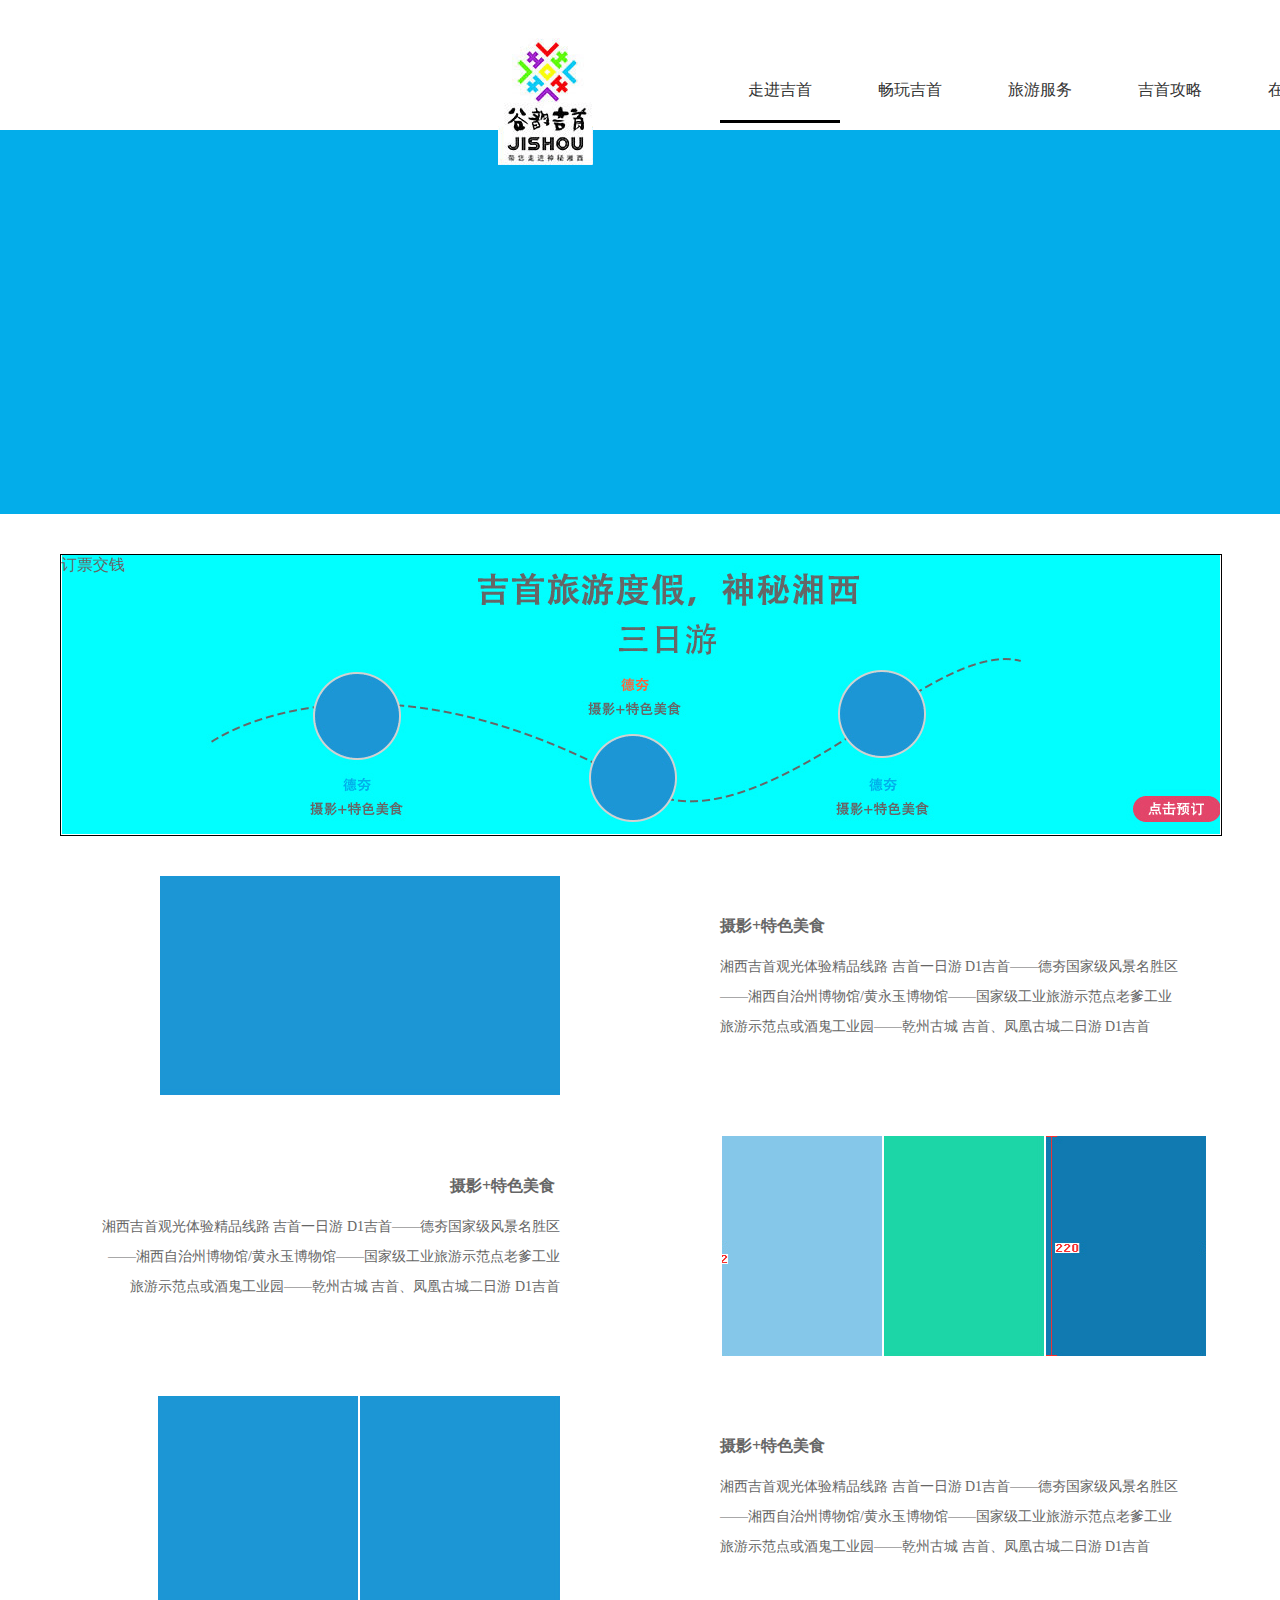
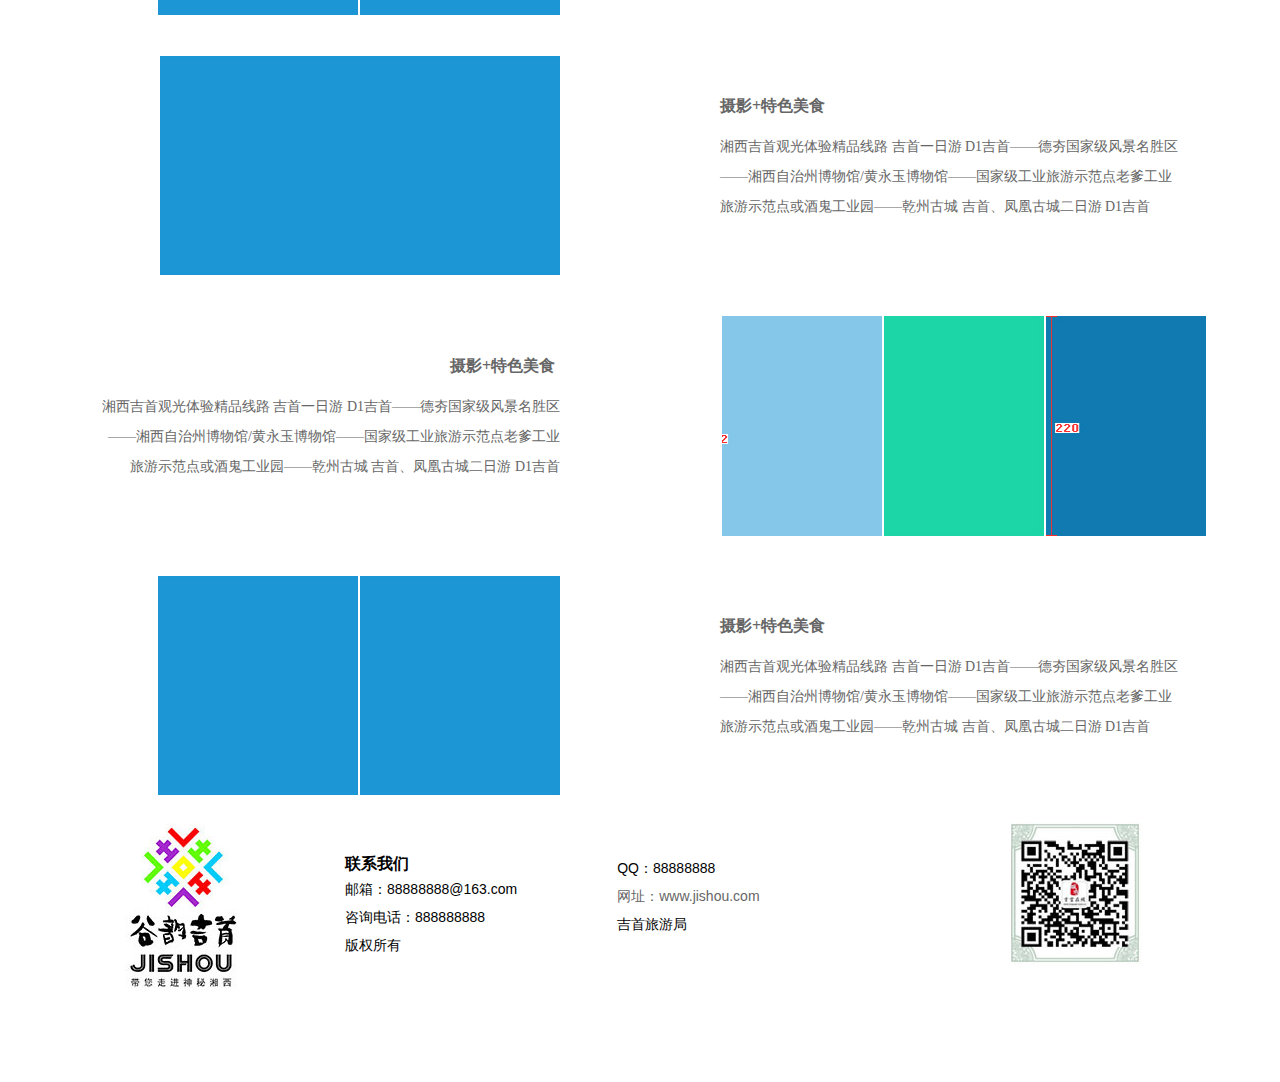
==== templates/tabthree/luxian.html @ d62cfb80 "首次提交" ====
<!DOCTYPE html>
<html>
<head lang="en">

    <meta charset="utf-8">
    <meta http-equiv="X-UA-Compatible" content="IE=edge">
    <meta name="renderer" content="webkit">
    <meta name="viewport" content="width=device-width, initial-scale=1, user-scalable=no">
    <title> 吉首市旅游官网 </title>
    <link rel="shortcut icon" type="image/x-icon" href="favicon.ico">
    <link rel="stylesheet" href="../../css/base.css"/>
    <link rel="stylesheet" href="../../css/luxian.css"/>
    <!--[if lt IE 9]>
    <script src="../../lib/html5shiv/html5shiv.min.js"></script>
    <script src="../../lib/respond/respond.min.js"></script>
    <![endif]-->
    <title></title>
</head>
<body>

<header id="header">
    <div class="logo"><img src="../../img/raw_1493013183_03.png" alt=""/></div>
    <nav class="container" id="nav">
        <div class="nav-tabs">
            <span class="bom">走进吉首</span>
            <span>畅玩吉首</span>
            <span>旅游服务</span>
            <span>吉首攻略</span>
            <span>在线旅游</span>
            <div class="langs"><i>中文</i><i>English</i></div>
        </div>

        <div class="tab-content" id="boox">
            <!--走进吉首-->
            <div >
                <ul>
                    <a href="../tabone/gaikuang.html"><li>吉首概括</li></a>
                    <a href="../tabone/fuhao.html"><li>吉首符号</li></a>
                    <a href="../tabone/fengtu.html"><li>风土人情</li></a>
                    <a href="../tabone/guwu.html"><li>苗族鼓舞</li></a>
                </ul>
                <ul>
                    <a href="../tabone/jieqing.html"><li>节庆活动</li></a>
                    <a href="../tabone/meili.html"><li>美丽吉首</li></a>
                </ul>
            </div>

            <!--畅玩吉首-->
            <div >
                <ul>
                    <a href="../tabtwo/jingqu.html"><li>景区</li></a>
                    <a href="../tabtwo/meishi.html"><li>美食</li></a>
                    <a href="../tabtwo/zhushu.html"><li>住宿</li></a>
                    <a href="../tabtwo/yule.html"><li>娱乐</li></a>
                </ul>
                <ul>
                    <a href="../tabtwo/techan.html"><li>特产</li></a>
                </ul>
            </div>

            <!--吉首攻略-->
            <div >
                <ul>
                    <a href="tuijian.html"><li>精品推荐</li></a>
                    <a href="#@"><li>交通导航</li></a>
                    <a href="youji.html"><li>吉首游记</li></a>
                </ul>
            </div>
            <!--吉首服务-->
            <div >
                <ul>
                    <a href=""><li>咨询电话</li></a>
                    <a href=""><li>投诉电话</li></a>
                    <a href=""><li>火车票</li></a>
                    <a href=""><li>飞机票</li></a>
                </ul>
                <ul>
                    <a href=""><li>天气</li></a>
                    <a href=""><li>在线投诉</li></a>
                </ul>
            </div>
            <!--在线旅游-->
            <div >
                <ul>
                    <a href="#"><li>精品推荐</li></a>
                </ul>
            </div>
        </div>
    </nav>

</header>
<!--  /头部区域 -->
<!--banner图片-->
<section class="banner">

</section>



<!--旅游路线详情-->
<section class="container">
    <div class="yuding">
        <a href="#">订票交钱</a>
    </div>

    
</section>
<!--详细规划-->
<section class="container guihua">
    <!--详细规划一-->
    <div class="guihua-one clearfix">
        <div class="left"><img class="img-1" src="../../img/luxian/5_03.png" alt=""/></div>

        <div class="img-2"> <!--<img src="" alt="."/>--></div>

        <div class="content">
            <h4>摄影+特色美食</h4>
            <p>湘西吉首观光体验精品线路 吉首一日游 D1吉首——德夯国家级风景名胜区——湘西自治州博物馆/黄永玉博物馆——国家级工业旅游示范点老爹工业旅游示范点或酒鬼工业园——乾州古城 吉首、凤凰古城二日游 D1吉首</p>
        </div>
    </div>

    <!--详细规划二-->

    <div class="guihua-two clearfix">
        <div class="left">
            <div class="content">
                <h4>摄影+特色美食</h4>
                <p>湘西吉首观光体验精品线路 吉首一日游 D1吉首——德夯国家级风景名胜区——湘西自治州博物馆/黄永玉博物馆——国家级工业旅游示范点老爹工业旅游示范点或酒鬼工业园——乾州古城 吉首、凤凰古城二日游 D1吉首</p>
            </div>
        </div>


        <div class="img-2"> <!--<img src="" alt="."/>--></div>
        <div class="img-1">
            <img src="../../img/luxian/5_06.png" alt=""/>
            <img src="../../img/luxian/5_04.png" alt=""/>
            <img src="../../img/luxian/5_05.png" alt=""/>
        </div>
    </div>

    <!--详细规划三-->
    <div class="guihua-three clearfix">
        <div class="left">
            <img class="img-1" src="../../img/luxian/5_07.png" alt=""/>
            <img class="img-1" src="../../img/luxian/5_07.png" alt=""/>
        </div>

        <div class="img-2"> <!--<img src="" alt="."/>--></div>

        <div class="content">
            <h4>摄影+特色美食</h4>
            <p>湘西吉首观光体验精品线路 吉首一日游 D1吉首——德夯国家级风景名胜区——湘西自治州博物馆/黄永玉博物馆——国家级工业旅游示范点老爹工业旅游示范点或酒鬼工业园——乾州古城 吉首、凤凰古城二日游 D1吉首</p>
        </div>
    </div>







    <!--循环一次复制-->

    <!--详细规划一-->
    <div class="guihua-one clearfix">
        <div class="left"><img class="img-1" src="../../img/luxian/5_03.png" alt=""/></div>

        <div class="img-2"> <!--<img src="" alt="."/>--></div>

        <div class="content">
            <h4>摄影+特色美食</h4>
            <p>湘西吉首观光体验精品线路 吉首一日游 D1吉首——德夯国家级风景名胜区——湘西自治州博物馆/黄永玉博物馆——国家级工业旅游示范点老爹工业旅游示范点或酒鬼工业园——乾州古城 吉首、凤凰古城二日游 D1吉首</p>
        </div>
    </div>

    <!--详细规划二-->

    <div class="guihua-two clearfix">
        <div class="left">
            <div class="content">
                <h4>摄影+特色美食</h4>
                <p>湘西吉首观光体验精品线路 吉首一日游 D1吉首——德夯国家级风景名胜区——湘西自治州博物馆/黄永玉博物馆——国家级工业旅游示范点老爹工业旅游示范点或酒鬼工业园——乾州古城 吉首、凤凰古城二日游 D1吉首</p>
            </div>
        </div>


        <div class="img-2"> <!--<img src="" alt="."/>--></div>
        <div class="img-1">
            <img src="../../img/luxian/5_06.png" alt=""/>
            <img src="../../img/luxian/5_04.png" alt=""/>
            <img src="../../img/luxian/5_05.png" alt=""/>
        </div>
    </div>

    <!--详细规划三-->
    <div class="guihua-three clearfix">
        <div class="left">
            <img class="img-1" src="../../img/luxian/5_07.png" alt=""/>
            <img class="img-1" src="../../img/luxian/5_07.png" alt=""/>
        </div>

        <div class="img-2"> <!--<img src="" alt="."/>--></div>

        <div class="content">
            <h4>摄影+特色美食</h4>
            <p>湘西吉首观光体验精品线路 吉首一日游 D1吉首——德夯国家级风景名胜区——湘西自治州博物馆/黄永玉博物馆——国家级工业旅游示范点老爹工业旅游示范点或酒鬼工业园——乾州古城 吉首、凤凰古城二日游 D1吉首</p>
        </div>
    </div>





</section>




<!-- 结尾 -->
<footer class="jieshu">
    <div class="container">
        <div class="logo"><a href="#"><img src="../../img/raw_1493013183_39.png" alt=""></a></div>
        <div class="footer_tel">
            <ul class="tel">
                <h4>联系我们</h4>
                <li>邮箱：88888888@163.com</li>
                <li>咨询电话：888888888</li>
                <li>版权所有</li>
            </ul>
            <ul class="qq">
                <li>QQ：88888888</li>
                <li><a href="www.jishou.com">网址：www.jishou.com</a></li>
                <li>吉首旅游局</li>
            </ul>
        </div>
        <div class="weixin"><a href="#"><img src="../../img/raw_1493013183_40.png" alt=""></a></div>
    </div>
</footer>

</body>
<script src="js/main.js"></script>
<script>
    /*nav导航栏*/
    function fun(obj,a) {
        var header=document.getElementById("header")
        var tegle = document.getElementById(obj);
        var box = document.getElementById(a);
        var spns = tegle.getElementsByTagName("span");
        var lis = box.getElementsByTagName("div");
        for (i = 0; i < spns.length; i++) {
            spns[i].index = i;
            spns[i].onmouseover = function () {
                for (i = 0; i < spns.length; i++) {
                    spns[i].className = "";
                    lis[i].className = "";
                }
                ;
                this.className = "bom";
                console.log(this.index);
                lis[this.index].className = "dis-black";
            };
            lis[i].onmouseover = function () {
                for (i = 0; i < lis.length; i++) {
                    lis[i].className = "";
                };
                this.className = "dis-black";
            }
            header.onmouseout = function () {
                for (i = 0; i < lis.length; i++) {
                    lis[i].className = "";
                }
            }
        }
    }
    fun("nav","boox");

    /*轮播*/

</script>

</html>
---- css/base.css ----
@charset "UTF-8";
/*css 初始化 */
html, body, ul, li, ol, dl, dd, dt, p, h1, h2, h3, h4, h5, h6, form, fieldset, legend, img {
    margin: 0;
    padding: 0;
}
body {
    font-family: "Helvetica Neue", Helvetica, Microsoft Yahei, Hiragino Sans GB, WenQuanYi Micro Hei, sans-serif;
}

fieldset, img, input, button {
    border: none;
    padding: 0;
    margin: 0;
    outline-style: none;
}

ul, ol {
    list-style: none;
}

input {
    padding-top: 0;
    padding-bottom: 0;
    font-family: "SimSun", "宋体";
}

select, input {
    vertical-align: middle;
}

select, input, textarea {
    font-size: 12px;
    margin: 0;
}
textarea {
    resize: none;
}

/*防止拖动*/
img {
    border: 0;
    vertical-align: middle;
}

/*  去掉图片低测默认的3像素空白缝隙*/
table {
    border-collapse: collapse;
}
.clearfix:before, .clearfix:after {
    content: "";
    display: table;
}

.clearfix:after {
    clear: both;
}

.clearfix {
    *zoom: 1; /*IE/7/6*/
}

a {
    color: #666;
    text-decoration: none;
}

a:hover {
    color: #C81623;
}


s, i, em {
    font-style: normal;
    text-decoration: none;
}

.container {
    width: 1160px;
    padding-right: 20px;
    padding-left: 20px;
    margin-right: auto;
    margin-left: auto;
}

#header{
    width: 1900px;
    height: 100px;

}
#header >  .container{
    position: relative;
}
#header >  .logo{
    position: absolute;
    top: 30px;
    left: 498px;
    z-index: 1000;
}
#header >  .container > .nav-tabs {
    height: 60px;
    width: 100%;
    float: left;
    padding-left: 340px;
    padding-top: 60px;

}
#header >  .container > .nav-tabs span{
    display:block;
    float: left;
    height: 60px;
    width: 120px;
    margin-bottom: 0;
    margin-left: 10px;
    line-height: 60px;
    font-size: 16px;
    color: #333;
    text-align: center;
    cursor: pointer;
}
#header >  .container .langs{
    float: left;
    height: 60px;
    width: 100px;
    margin-bottom: 0;
    margin-left: 10px;
    line-height: 60px;
    font-size: 16px;
    color: #333;
    text-align: center;
    cursor: pointer;


}



#header >  .container > .nav-tabs .bom{
    border-bottom: 3px solid black;
}

#header >  .container > .tab-content div{
    padding-top: 30px;
    position: absolute;
    top: 120px;
    width: 1026px;
    background-color:  pink;
    opacity: 0.6;
    z-index: 1111;
    margin-left: 204px;
    display: none;

}
#header >  .container > .tab-content .dis-black{
    display: block;
}
#header >  .container > .tab-content div ul {
    padding-left: 100px;
    float: left;
}
#header >  .container > .tab-content div ul li {
    list-style: none;
    padding-top: 8px;
    font-size: 20px;
    color:  #000000;
}



/* 结尾部分 */
.jieshu{
    height: 260px;
    padding-top: 26px;
}
.jieshu .container .logo{
    height: 170px;
    width: 129px;
    float: left;
    margin-left: 56px;
}
.jieshu .container .footer_tel{
    float: left;
    margin-top: 32px;
}
.jieshu .container .footer_tel ul{
    float: left;
    margin-left: 100px;
}
.jieshu .container .footer_tel ul li{
    height: 28px;
    line-height: 28px;
    font-size: 14px;
}
.jieshu .container .weixin{
    float: right;
    margin-right: 78px;

}


.jieshu .container .row .col-lg-4 {

    margin-bottom: 30px;
    margin-top: 30px;
}
.jieshu .container .row li{
    list-style: none;
    margin-top: 10px;

}
---- css/luxian.css ----
@charset "UTF-8";

/*公用属性*/
.biude{
    display:block;
    height: 30px;
    width: 132px;
    margin: 40px auto;
    background-color: #ff6239;
    color: #ffffff;
    text-align: center;
    line-height: 30px;
    border-radius: 15px;
}
.banner{
    height: 384px;
    width: 100%;
    background-color: #03adea;
    margin-top: 30px;
}


/*旅游路线详情*/
.yuding{
    margin-top: 40px;
    height: 280px;
    width: 1160px;
    background: url('../img/5_03.png') 0 0 no-repeat;
    border: 1px solid black;
}

.guihua .guihua-one{
    margin-top: 40px;
    height: 220px;
}
.guihua .guihua-one .left{
    width: 500px;
}
.guihua .guihua-one .img-1{
    float: left;
    margin-left: 100px;
}
.guihua .guihua-one .img-2{
    float: left;
    height: 220px;
    width: 160px;
}
.guihua .guihua-one .content{
    float: left;
    width: 460px;
}
.guihua .guihua-one .content h4{
    margin-top: 40px;
    margin-bottom: 15px;
    font-family: Microsoft Yahei;
    color: #666666;
    font-size: 16px;
}
.guihua .guihua-one .content p {
    font-family: Microsoft Yahei;
    color: #666666;
    font-size: 14px;
    line-height: 30px;

}


/*规划二介绍*/
.guihua .guihua-two{
    margin-top: 40px;
    height: 220px;
}
.guihua .guihua-two .left{
    float: left;
    height: 220px;
    width: 500px;
}
.guihua .guihua-two .content{
    float: right;
    width: 460px;
    margin-left: 0px;
}
.guihua .guihua-two .content h4{
    margin-left: 350px;
    margin-top: 40px;
    margin-bottom: 15px;
    font-family: Microsoft Yahei;
    color: #666666;
    font-size: 16px;
}
.guihua .guihua-two .content p {
    font-family: Microsoft Yahei;
    color: #666666;
    font-size: 14px;
    line-height: 30px;
    text-overflow: ellipsis;
    text-align: right;
}


.guihua .guihua-two .img-1{
    float: left;
    width: 498px;
}
.guihua .guihua-two .img-1 img{
    float: left;
    height: 220px;
    width: 160px;
    margin-left: 2px;
}
.guihua .guihua-two .img-2{
    float: left;
    height: 220px;
    width: 160px;
}

/*规划三介绍*/
.guihua .guihua-three{
    margin-top: 40px;
    height: 220px;
}
.guihua .guihua-three .left{
    width: 500px;
    float: left;
}
.guihua .guihua-three .img-1{
    float: right;
    margin-left: 2px;
}
.guihua .guihua-three .img-2{
    float: left;
    height: 220px;
    width: 160px;
}
.guihua .guihua-three .content{
    float: left;
    width: 460px;
}
.guihua .guihua-three .content h4{
    margin-top: 40px;
    margin-bottom: 15px;
    font-family: Microsoft Yahei;
    color: #666666;
    font-size: 16px;
}
.guihua .guihua-three .content p {
    font-family: Microsoft Yahei;
    color: #666666;
    font-size: 14px;
    line-height: 30px;

}
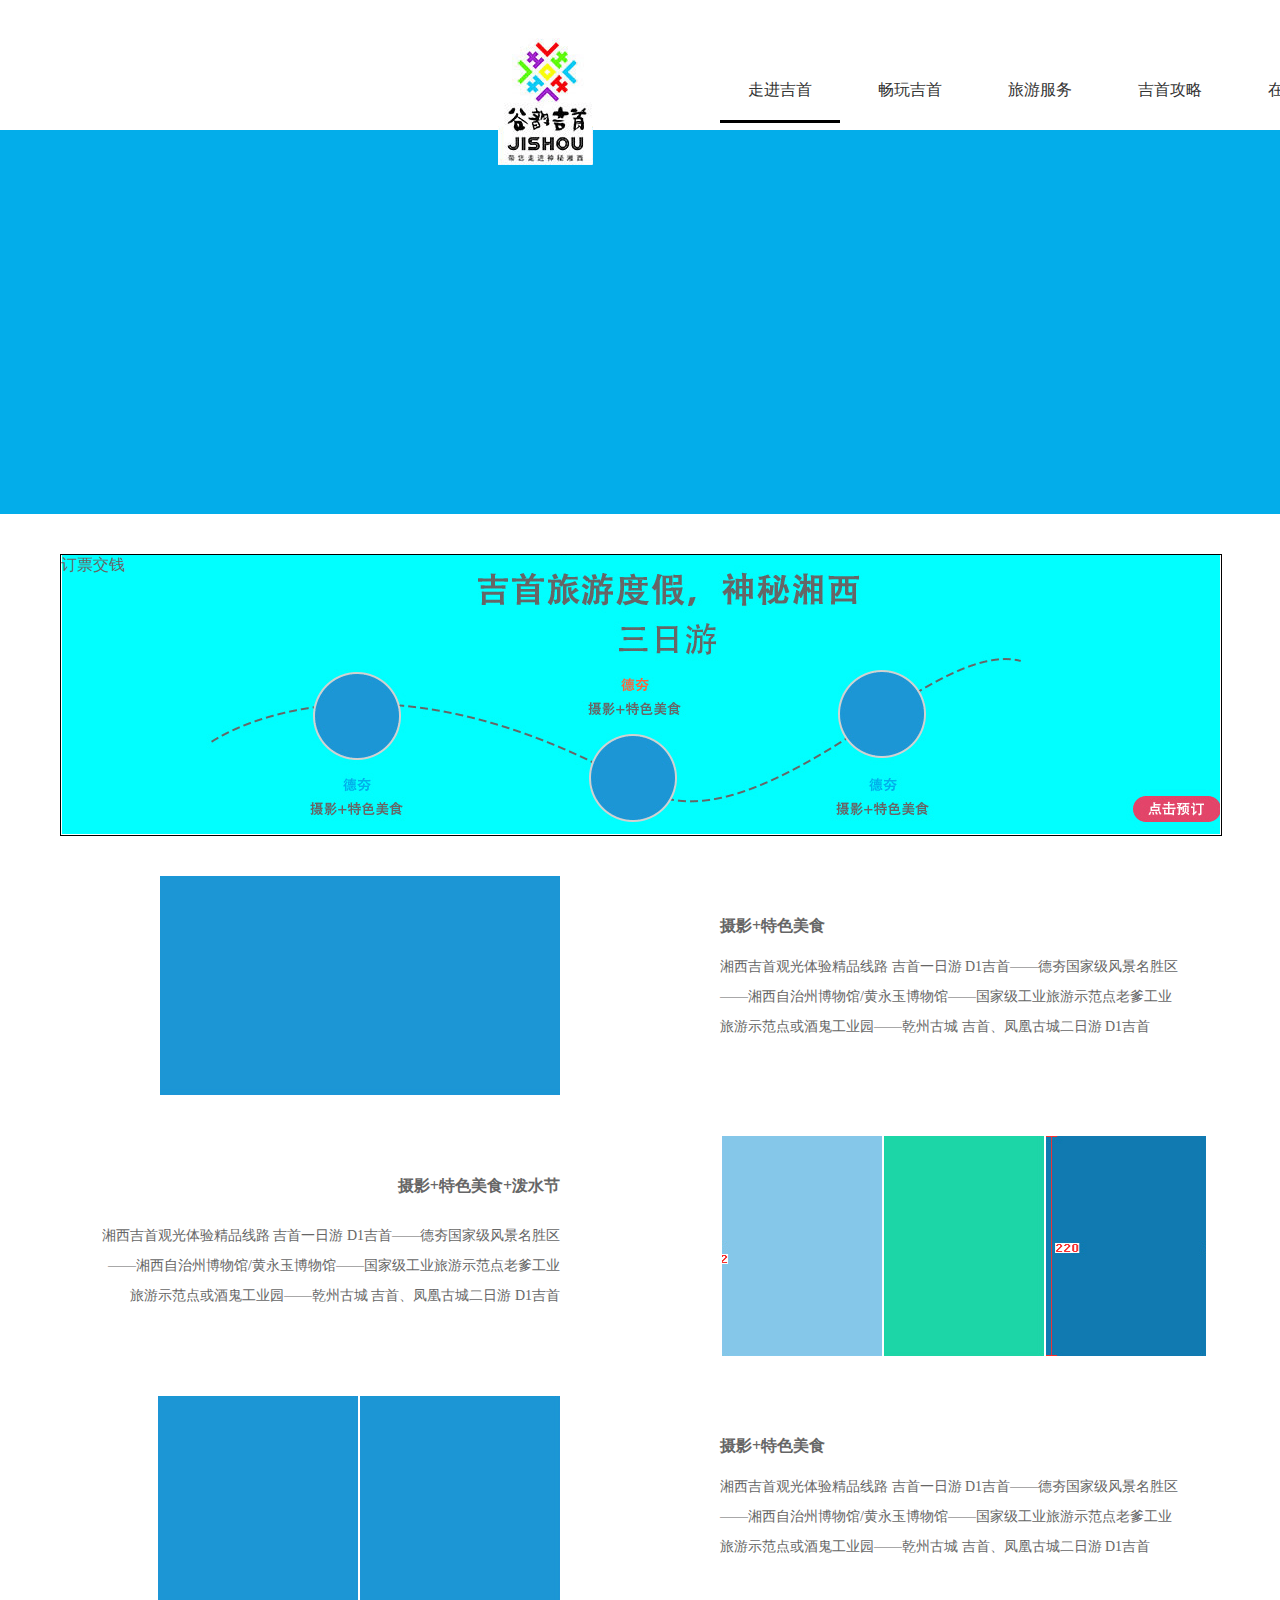
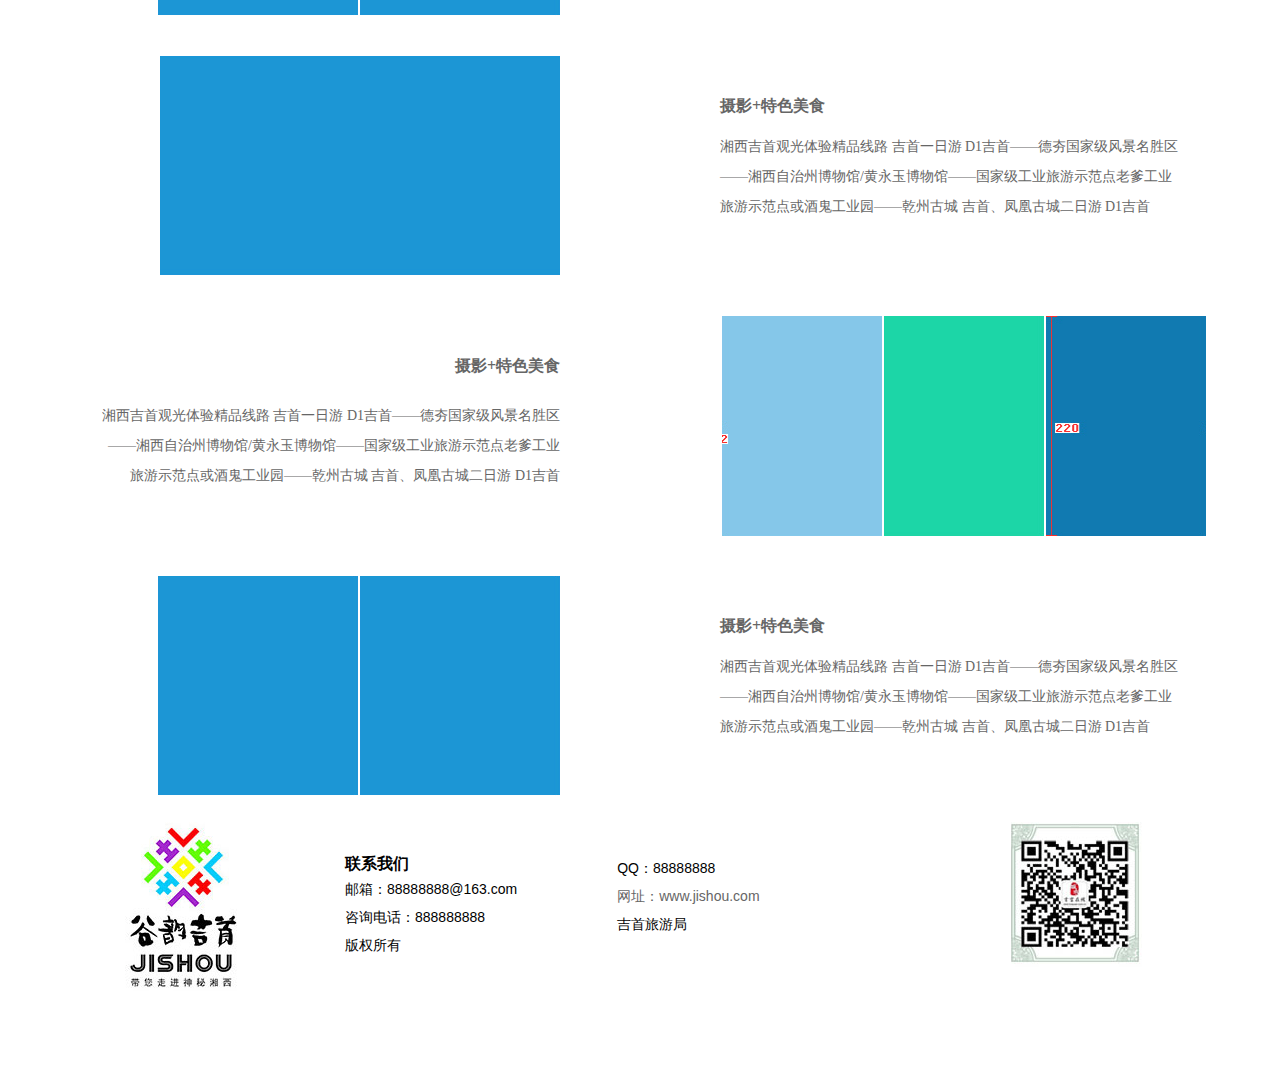
==== commit e120e2b7: "修改后" ====
--- a/templates/tabthree/luxian.html
+++ b/templates/tabthree/luxian.html
@@ -124,7 +124,7 @@
     <div class="guihua-two clearfix">
         <div class="left">
             <div class="content">
-                <h4>摄影+特色美食</h4>
+                <h4>摄影+特色美食+泼水节</h4>
                 <p>湘西吉首观光体验精品线路 吉首一日游 D1吉首——德夯国家级风景名胜区——湘西自治州博物馆/黄永玉博物馆——国家级工业旅游示范点老爹工业旅游示范点或酒鬼工业园——乾州古城 吉首、凤凰古城二日游 D1吉首</p>
             </div>
         </div>
--- a/css/luxian.css
+++ b/css/luxian.css
@@ -81,12 +81,14 @@
     margin-left: 0px;
 }
 .guihua .guihua-two .content h4{
-    margin-left: 350px;
+    height: 30px;
+    width: 100%;
     margin-top: 40px;
     margin-bottom: 15px;
     font-family: Microsoft Yahei;
     color: #666666;
     font-size: 16px;
+    text-align: right;
 }
 .guihua .guihua-two .content p {
     font-family: Microsoft Yahei;
